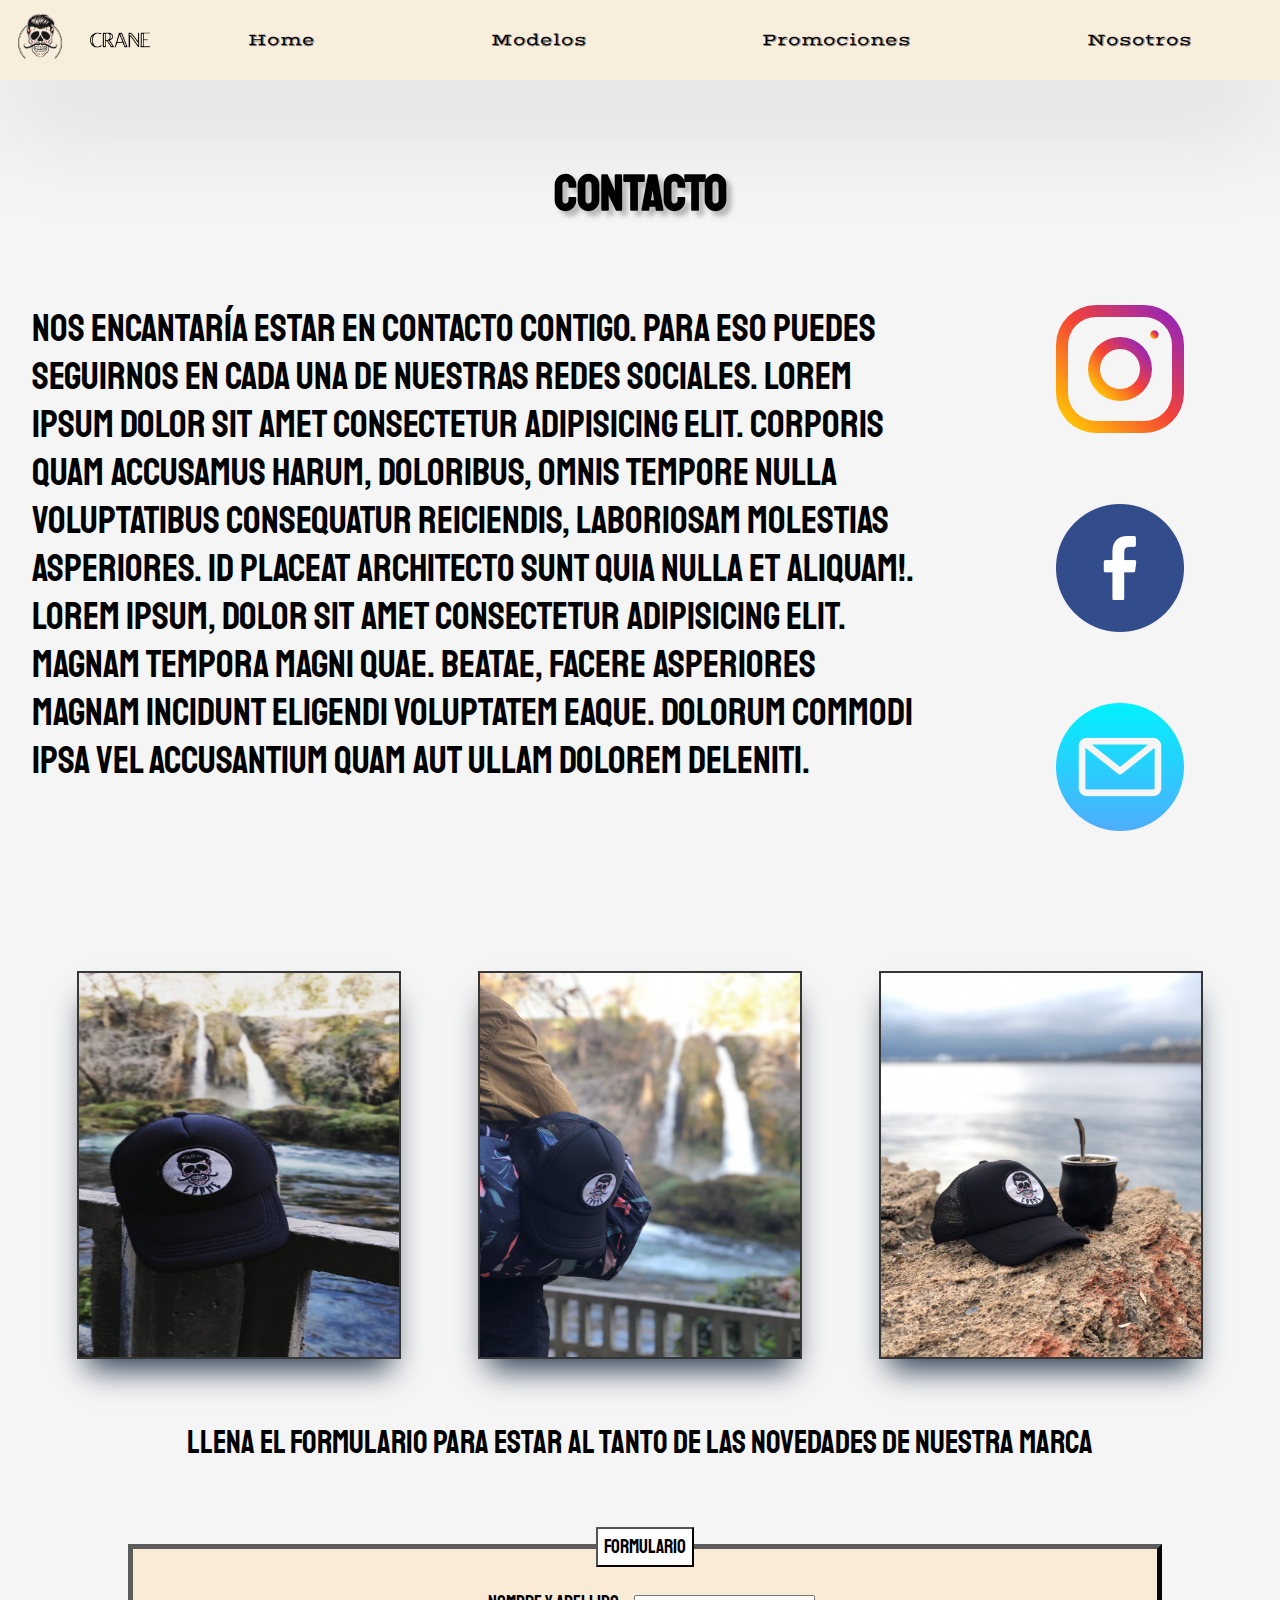
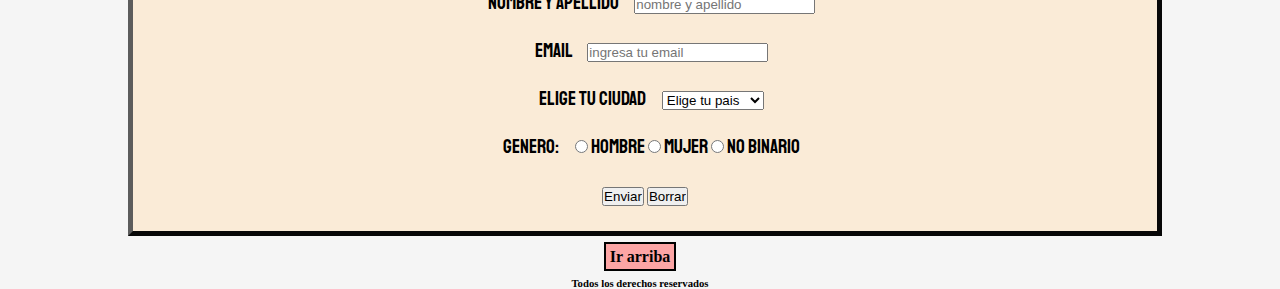
==== pages/contacto.html @ 7f368a2e "archivos proyecto desafio git, entrega lunes 31/1" ====
<!DOCTYPE html>
<html lang="en">

<head>
    <meta charset="UTF-8">
    <meta http-equiv="X-UA-Compatible" content="IE=edge">
    <meta name="viewport" content="width=device-width, initial-scale=1.0">
    <link rel="stylesheet" href="/css/main.css">
    <!-- link google fonts -->
    <link rel="preconnect" href="https://fonts.googleapis.com">
    <link rel="preconnect" href="https://fonts.gstatic.com" crossorigin>
    <link
        href="https://fonts.googleapis.com/css2?family=Bungee+Shade&family=Staatliches&family=Vast+Shadow&display=swap"
        rel="stylesheet">
    <title>Contacto - Crane</title>
</head>

<body>
    <div class="contenedorContacto">

        <header id="arriba">
            <!-- menu de navegacion -->
            <nav>
                <div class="navIcon">
                    <img src="/img/calavera.png" alt="navIcon" class="imgNone">
                    <img src="/img/crane.png" alt="crane" class="imgNone">
                </div>

                <ul class="menu">
                    <li><a href="../index.html"> Home</a></li>
                    <li><a href="modelos.html">Modelos</a></li>
                    <li><a href="promociones.html"> Promociones</a></li>
                    <li><a href="nosotros.html">Nosotros</a></li>
                </ul>
            </nav>

            <div class="contacto">
                <h1> Contacto </h1>
            </div>

        </header>

        <main class="mainContacto">
            <div class="nosEncantaria">
                <p> Nos encantaría estar en contacto contigo. Para eso puedes seguirnos en cada una de nuestras redes
                    sociales. Lorem ipsum dolor sit amet consectetur adipisicing elit. Corporis quam accusamus harum, doloribus, omnis tempore nulla voluptatibus consequatur reiciendis, laboriosam molestias asperiores. Id placeat architecto sunt quia nulla et aliquam!. Lorem ipsum, dolor sit amet consectetur adipisicing elit. Magnam tempora magni quae. Beatae, facere asperiores magnam incidunt eligendi voluptatem eaque. Dolorum commodi ipsa vel accusantium quam aut ullam dolorem deleniti.</p>
                    
        
                <div class="imgRedes">
                    <a href="https://www.instagram.com/crane.arg/?hl=es" target="_blank"> <img src="../img/instagram.png"
                        alt="Instagram"></a>
                    <a href="https://www.facebook.com/Crane.arg" target="_blank"><img src="../img/facebook.png"
                        alt="Facebook"></a>
                <a href="mailto:crane.arg@gmail.com"><img src="../img/email.png" alt="Email"></a>
                </div>
            </div>
    
        </main>

        <div class="imgsContacto">
            <img src="../img/negra.jpeg" alt="gorra">
            <img src="../img/cascada.jpeg" alt="gorra">
            <img src="../img/mate.jpeg" alt="gorra">
        </div>
        

        <div class="llena">
            <p> Llena el formulario para estar al tanto de las novedades de nuestra marca </p>
        </div>

        <section class="formulario">
    
    
            <form>
                <fieldset class="fondo">
                    <br>
                    <legend> Formulario </legend>
                    <div>
                        <label for="nombre"> Nombre y Apellido </label>
                        <input type="text" name="nombre" placeholder="nombre y apellido">
                    </div>
                    <br>
                    <div>
                        <label for="email"> Email </label>
                        <input type="email" requiered name="email" placeholder="ingresa tu email">
                    </div>
                    <br>
                    <div>
                        <label for="ciudad"> Elige tu Ciudad</label>
                        <select name="ciudad">
                            <option value=""> Elige tu pais </option>
                            <option value="buenos aires"> Buenos Aires </option>
                            <option value="rosario"> Rosario </option>
                            <option value="cordoba"> Cordoba </option>
                            <option value="mendoza"> Mendoza </option>
                            <option value="bariloche"> Bariloche </option>
                        </select>
                    </div>
                    <br>
                    <div>
                        <label for="genero"> Genero: </label>
                        <input type="radio" name="genero" value="hombre"> Hombre
                        <input type="radio" name="genero" value="mujer"> Mujer
                        <input type="radio" name="genero" value="no binario"> No binario
                    </div>
                    <br>
                    <div>
                        <input class="boton" type="submit" value="Enviar">
                        <input class="boton" type="reset" value="Borrar">
                    </div>
                    <br>
                </fieldset>
            </form>
        </section>

        <footer>
            <div class="arriba">
                <a href="#arriba"> Ir arriba </a>
            </div>

            <div>
                <h6> Todos los derechos reservados </h6>
            </div>
        </footer>

    </div>

</body>

</html>
---- css/main.css ----
*{
    margin: 0;
    padding: 0;
}

body{
    width: 100vw;
    min-height: 100vh;
    background-color: whitesmoke;
}

/* propiedades "none" en pantalle desktop */

.imgCrane{
    display: none;
}

.pModelos320{
    display: none;
}

.img320{
    display: none;
}

/* propiedades nav */
.navIcon{
    display: flex;
}

nav{
    width: 100vw;
    display: flex;
    background-color: rgba(250, 235, 215, 0.815); 
    font-family: 'Vast Shadow', cursive;
    box-shadow: rgba(100, 100, 100, 0.151) 0px 48px 100px 0px;

    
}

nav ul{
    width: 100%;
    display: flex;
    justify-content: space-around;
    align-items: center;
    list-style: none;
    
    
}

nav ul li a{
    text-decoration: none;
    color: black;
    font-size: 1.3vw;
    
}

header img{
    width: 80px;
    height: 80px;
}


/* propiedades grid */
.contenedor{
    width: 100%;
    height: 100vh;
    display: grid;
    grid-template-areas: 
    "header header"
    "main main"
    "suscribete suscribete"
    "formulario formulario"
    "footer footer";
    grid-template-columns: 2fr 1fr;
    row-gap: 5vw;
}

header{
    grid-area: header;
}

/* propiedades h1 */
.bienvenidos{
    width: 100%;
    height: 100%;
    grid-area: header;
    font-family: 'Staatliches', cursive;
    justify-content: center;
    text-shadow: 5px 5px 5px rgb(182, 181, 181);
    display: flex;
    align-items: center;
    font-size: 3vw;
    

}

/* porpiedades main */

.mainIndex{
    grid-area: main;
    display: flex;
    flex-flow: column wrap;
    

}

/* fotos bajo titulo */

.galeria{
    width: 100%;
    display: flex;
    flex-flow: row wrap;
    justify-content: space-evenly;
    align-items: center;
    margin-bottom: 10%;
}
.piluso img{
    width: 50vh;
    border: grey outset 3px;
    border-radius: 50%;
    box-shadow: rgb(38, 57, 77) 0px 20px 30px -10px;
}   

.gorra img{
    width: 50vh;
    border: grey outset 3px;
    border-radius: 50%;
    box-shadow: rgb(38, 57, 77) 0px 20px 30px -10px;
}

/* texto "Te ofrecemos..." */

.textoMain{
    font-family: 'Staatliches', cursive;
    font-size: 3vw;
    display: flex;
    justify-content: center;
    align-items: center;
    flex-flow: column;
    grid-area: textoMain;
    
}


.textoMain p{
    width: 80%;
    margin-bottom: 7%;

}

/* fotos debeajo de texto "Te ofrecemos..." */

.fotosTxt{
    width: 100%;
    height: 30vw;
    display: flex;
    justify-content: space-around;
    align-items: center;
    margin-bottom: 10%;
    grid-area: fotosTxt;
    
    
}

.fotosTxt img{
    width: 30%;
    height: 80%;
    border: rgb(14, 14, 14) solid 3px;
    border-radius: 50%;
    box-shadow: rgb(38, 57, 77) 0px 20px 30px -10px;
}

/* propiedades ul de descuentos */

.descuentos{
    display: flex;
    flex-flow: row nowrap;
    justify-content: space-around;
}

.descuentos ul li{
    font-size: 1.4vw;
    list-style: none;
    font-family: 'Vast Shadow', cursive;
    margin: 1vw;
}

/*propiedades img descuentos */

.imgDescuentos{
    display: flex;
    align-items: center;
}

.imgDescuentos img{
    margin: 1.2vw;
    width: 10vw;
}

/* propiedades texto "Aprovecha..." */

.aprovecha{
    font-size: 3vw;
    text-align: center;
    font-family: 'Staatliches', cursive;
    margin-bottom: 5%;
}

/*propiedades "suscribete" */

.suscribete{
    grid-area: suscribete;
    margin: 05% auto;
    font-size: 2.5vw;
    font-family: 'Staatliches', cursive;
}

/* propiedades formulario */

.formulario{
    grid-area: formulario;
    font-family: 'Staatliches', cursive;
    font-size: 1.5vw;
    width: 80%;
    text-align: center;
    margin:  0 auto;
}

.formulario label{
    margin: 1vw;
}

.fondo{
    background-color: antiquewhite;
    width: 100%;
    border: rgb(92, 92, 92) outset 0.4vw;
}

legend{
    border: black outset 2px;
    padding: 0.5vw;
    background-color: white;
}

/* propiedades footer y boton arriba */

footer{
    grid-area: footer;
    display: flex;
    flex-direction: column;
    align-items: center;
}

footer a{
    text-decoration: none;
    background-color: rgb(252, 165, 165);
    color: black;
    font-weight: bold;
    border: black solid 0.2vw;
    padding: 0.3vw;
    
}

.arriba{
    margin: 0.9vw;
}

/* propiedades h1 (de los otros 4 html) */

/* propiedades h1 contacto */
h1{
    width: 100%;
    height: 25vh;
    grid-area: header;
    font-family: 'Staatliches', cursive;
    justify-content: center;
    text-shadow: 5px 5px 5px rgb(182, 181, 181);
    display: flex;
    align-items: center;
    font-size: 4vw;
}

/* propiedades texto " Nos encantaria */

.nosEncantaria{
    width: 100%;
    font-family: 'Staatliches', cursive;
    font-size: 3vw;
    display: flex;
    justify-content: space-around;
    

}

.nosEncantaria p{
    width:70%;
}

/* porpiedades imagenes redes sociales */

.imgRedes{
    width: 20%;
    height: 42vw;
    display: flex;
    flex-direction: column;
    align-items: center;
    justify-content: space-between;
}

.imgRedes img{
    width: 10vw;
}
/*fotos galeria contacto */

.imgsContacto{
    width: 100%;
    display: flex;
    justify-content: space-evenly;
    align-items: center;
    margin-top: 10%;
    

}

.imgsContacto img{
    width: 25vw;
    height: 30vw;
    border: rgba(0, 0, 0, 0.781) 2px solid;
    box-shadow: rgb(38, 57, 77) 0px 20px 30px -10px;

}

/* propiedades texto "llena el formulario..." */

.llena{
    margin: 05% auto;
    font-size: 2.5vw;
    font-family: 'Staatliches', cursive;
    text-align: center;
}

/*propiedades html nosotros */

/* titulo contacto */

.creadorTitulo{
    width: 22vw;
    font-family: 'Vast Shadow', cursive;
    box-shadow: rgba(100, 100, 100, 0.151) 0px 48px 100px 0px;
    font-size: 1.4vw;
    margin: 5%;
    border: outset grey 0.4vw;
    background-color: antiquewhite;
    text-align: center;
}

/* titulo encasillado arriba de la foto */

.creadorFoto{
    display: flex;
    justify-content: space-around;

}

/* porpiedades texto al lado de la foto */ 

.textoDaro{
    width: 70%;
    font-family: 'Staatliches', cursive;
    font-size: 2vw;
    word-spacing: 0.8vw;
    padding: 5% auto;
    margin: 0 5%;
}

/* foto al costado del texto */

.daro{
    width: 30%;
}

.daro img{
    width: 80%;
    height: 90%0%;
    margin-left: 10%;
    border: outset grey 0.4vw;
    box-shadow: rgb(38, 57, 77) 0px 20px 30px -10px;
    border-radius: 50%;
}

/* propiedades texto debajo del texto principal encasillado */

.queremos{
   display: flex;
   justify-content: end;
}

.queremos p{
    width: 40%;
    text-align: center;
    margin: 5%;
    font-family: 'Staatliches', cursive;
    box-shadow: rgba(100, 100, 100, 0.151) 0px 48px 100px 0px;
    font-size: 1.4vw;
    border: outset grey 0.4vw;
    background-color: antiquewhite;

}

.queremos p a{
    text-decoration: none;
    color: rgb(250, 114, 114);
}

/* propiedades html promociones */

/* propiedades main */

.mainPromo{
    width: 100%;
    height: 40vh;
    display: grid;
    margin: 5% 0;
    grid-template-areas: "lorem pics"
                         "lorem pics";
    grid-template-columns: 1fr 0.3fr;
    column-gap: 1vw;
}

/*propiedades texto main */

.lorem{
    grid-area: lorem;
    font-family: 'Staatliches', cursive;
    font-size: 1.6vw;
    display: flex;
    justify-content: center;
    margin-left: 5%;
}

.lorem p{
    width: 100%;
}

/* propiedades fotos main */

.pics{
    width: 100%;
    grid-area: pics;
    display: flex;
    flex-direction: column;
    align-items: center;
    justify-content: space-between;
     
}

.pics img{
    width: 30%;
    height: 30%;
}

/* propiedades html modelos */
.mainModelos{
    width: 100%;
    min-height: 100vh;
}

/* propiedades imagenes */

.divImagenes{
    display: flex;
    flex-flow: row wrap;
    justify-content: space-evenly;
}

.divImagenes img{
    margin: 5%;
    width: 20em;
    height: 20em;
    border: solid 0.2em rgba(61, 61, 61, 0.842);
    box-shadow: rgba(0, 0, 0, 0.25) 0px 54px 55px, rgba(0, 0, 0, 0.12) 0px -12px 30px, rgba(0, 0, 0, 0.12) 0px 4px 6px, rgba(0, 0, 0, 0.17) 0px 12px 13px, rgba(0, 0, 0, 0.09) 0px -3px 5px;
}



@media screen and (min-width: 320px) and (max-width: 768px) {
    
    body{
        width: 100vw;
        background-color: antiquewhite;
    }

    main{
        width: 100%;
    }
    
    .imgNone{
        display: none;
    }

    .img320{
        display: block;
        width: 100%;
        height: 100%;
    }
    
    .imgCrane{
        display: flex;
        width: 100%;
        height: 100%;
    }

    h1{
        display: none;
    }

    nav{
        width: 100vw;
        display: flex;
        justify-content: space-around;
        
    }

    .menu{
        width: 100%;
        height: 10vh;
    }

    nav ul li a{
        font-size: 2.0vw;
        border: black solid 2px;
        border-radius: 50%;
        padding: 10px;
        background-color: white;
    }

    .aprovecha{
        display: flex;
        flex-direction: column;
    }

    .aprovecha img{
        margin: 0 auto;
    }

    .fotosTxt{
        height: 100%;
        display: flex;
        flex-flow: column;
        align-content: space-between;
    }

    .fotosTxt img{
        width: 50%;
        height: 30%;
    }

    .mate{
        width: 50%;
        height: 0%;
    }

    .descuentos{
        width: 100%;
        display: flex;
        flex-direction: column;
        align-items: center;
        margin: 0.5em 0.5em;
    }

    .pics{
        height: 20vh;
    }

    .descuentos ul{
        text-align: center;
        
    }

    .descuentos ul li{
        
        font-size: 65%;

    }

    .formulario{
        font-size: 0.5em;
    }

    footer{
        font-size: 0.5em;
    }

    .lorem p{
        height: 40vh;
        word-spacing: 1em;
    }

    .grid{
        height: 100vh;
    }

    .pModelos320{
        width: 100%;
        height: 25vh;
        font-family: 'Staatliches', cursive;
        justify-content: center;
        text-shadow: 5px 5px 5px rgb(182, 181, 181);
        display: flex;
        align-items: center;
        font-size: 4vw;
    }

    .contenedorContacto{
        height: 100vh;
    }

    .nosEncantaria{
        margin-top: 8%;
    }

    
}

@media screen and (min-width: 320px) and (max-width: 360px){
    .divImagenes .img4{
        width: 88%;
    }

    .divImagenes .img5{
        width: 88%;
    }
}
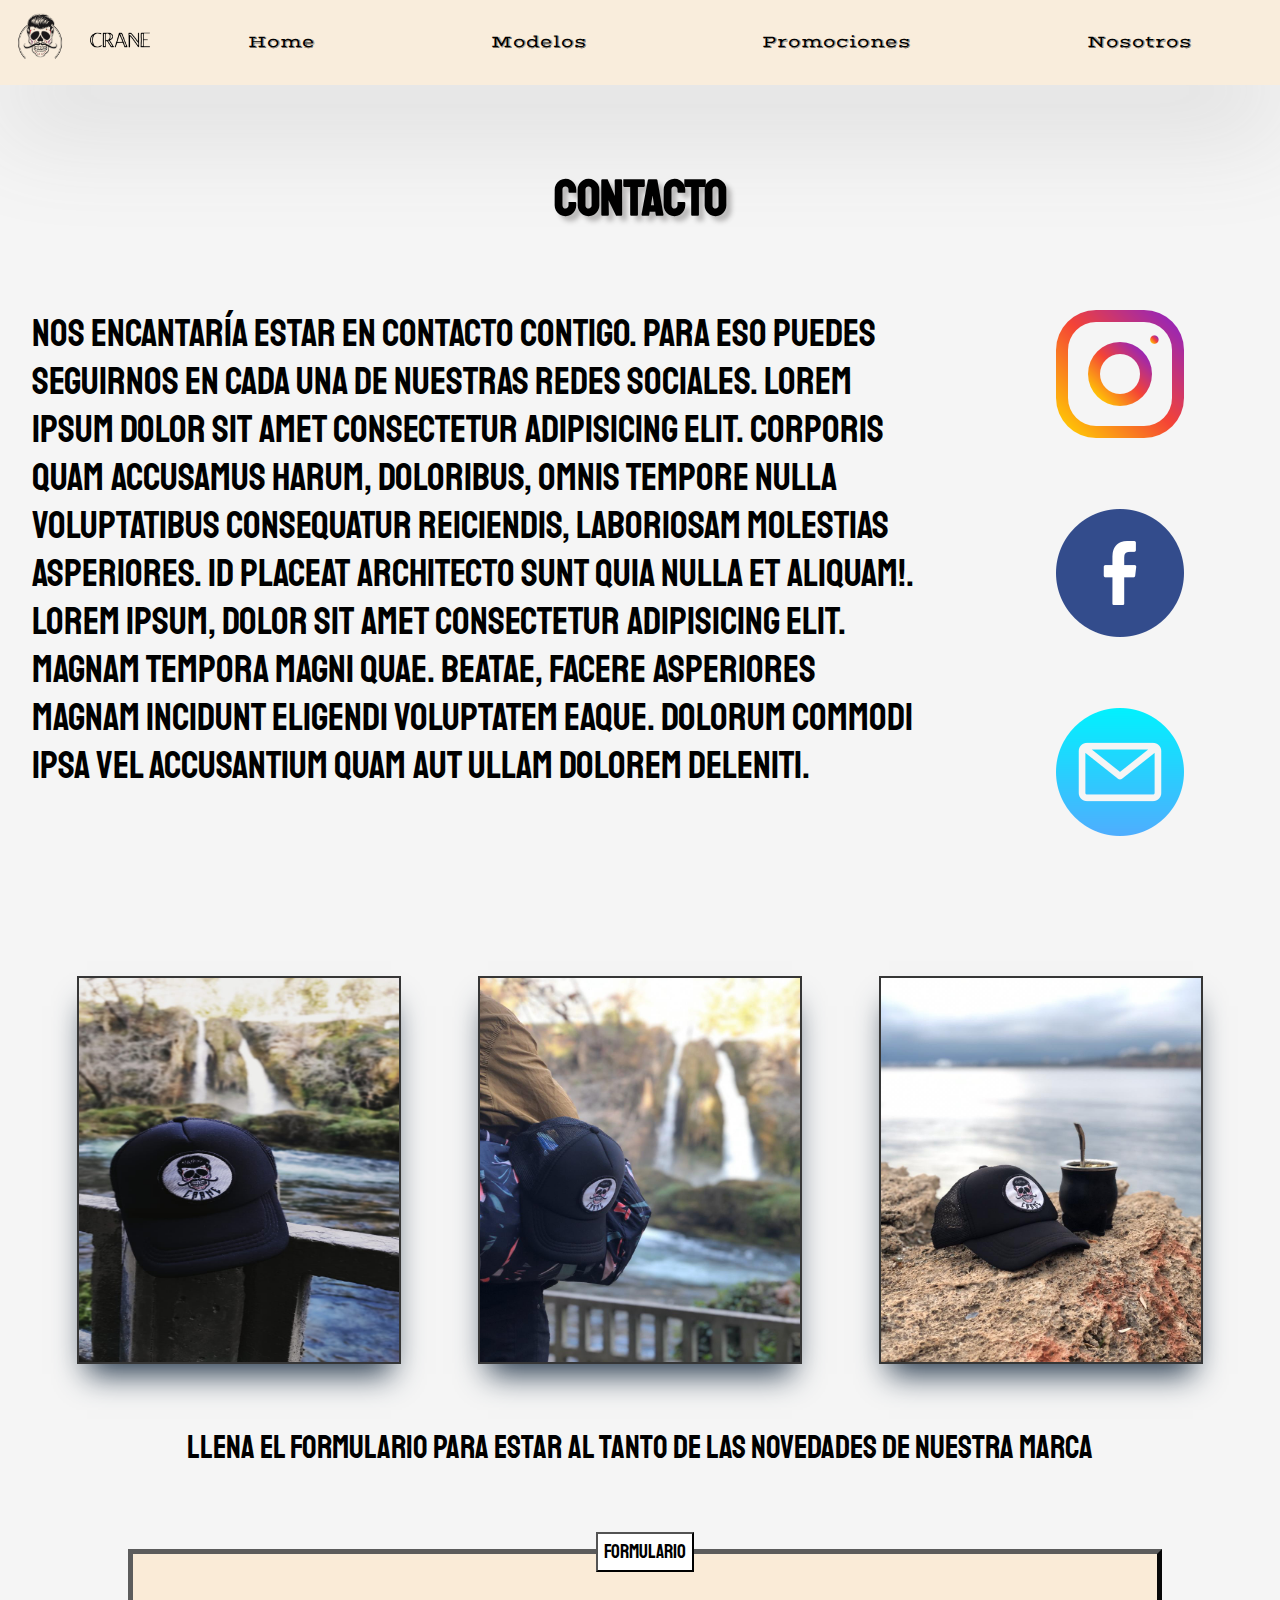
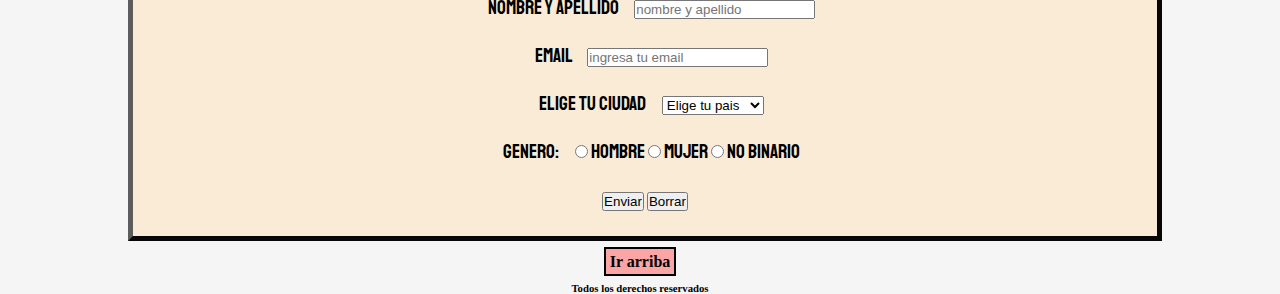
==== commit fb6d0120: "agregue transformaciones a los li del nav, las imagenes en la seccion modelos, y a las imagenes de r" ====
--- a/pages/contacto.html
+++ b/pages/contacto.html
@@ -20,10 +20,10 @@
 
         <header id="arriba">
             <!-- menu de navegacion -->
-            <nav>
+            <nav class="navegacion">
                 <div class="navIcon">
-                    <img src="/img/calavera.png" alt="navIcon" class="imgNone">
-                    <img src="/img/crane.png" alt="crane" class="imgNone">
+                    <a href="../index.html"><img src="/img/calavera.png" alt="navIcon" class="imgNone"></a>
+                    <a href="../index.html"><img src="/img/crane.png" alt="crane" class="imgNone"></a>
                 </div>
 
                 <ul class="menu">
@@ -48,10 +48,10 @@
         
                 <div class="imgRedes">
                     <a href="https://www.instagram.com/crane.arg/?hl=es" target="_blank"> <img src="../img/instagram.png"
-                        alt="Instagram"></a>
+                        alt="Instagram" class=" imgAgrandar"></a>
                     <a href="https://www.facebook.com/Crane.arg" target="_blank"><img src="../img/facebook.png"
-                        alt="Facebook"></a>
-                <a href="mailto:crane.arg@gmail.com"><img src="../img/email.png" alt="Email"></a>
+                        alt="Facebook" class=" imgAgrandar"></a>
+                <a href="mailto:crane.arg@gmail.com"><img src="../img/email.png" alt="Email" class=" imgAgrandar"></a>
                 </div>
             </div>
     
--- a/css/main.css
+++ b/css/main.css
@@ -47,6 +47,40 @@
     list-style: none;
     
     
+}
+
+nav ul li:hover {
+    animation-name: agrandar;
+    animation-iteration-count: infinite;
+    animation-duration: 1s;
+    animation-timing-function:step-start;
+    text-shadow:  rgba(0, 0, 0, 0.09) 0px 2px 1px, rgba(0, 0, 0, 0.09) 0px 4px 2px, rgba(0, 0, 0, 0.281) 0px 8px 4px, rgba(0, 0, 0, 0.09) 0px 16px 8px, rgba(0, 0, 0, 0.09) 0px 32px 16px;;
+    
+}
+
+@keyframes agrandar{
+    from{
+        transform: scale(1.0);
+    }
+    to{
+        transform: scale(1.4);
+    }
+}
+
+.imgAgrandar:hover {
+    animation-name: agrandarF;
+    animation-iteration-count: infinite;
+    animation-duration: 1s;
+    animation-timing-function:step-start;
+}
+
+@keyframes agrandarF{
+    from{
+        transform: scale(1.0);
+    }
+    to{
+        transform: scale(1.2);
+    }
 }
 
 nav ul li a{
